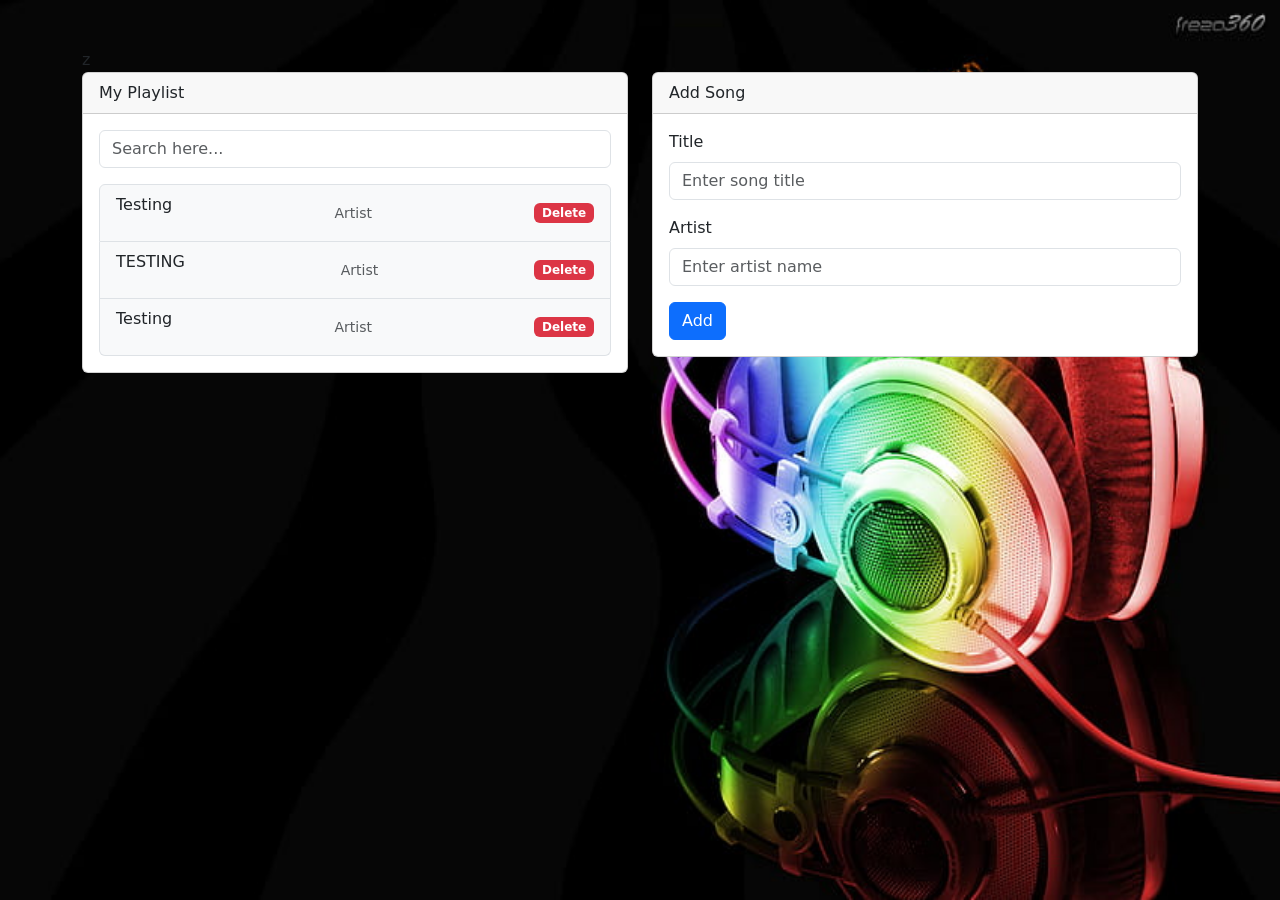
==== Activity 2/index.html @ cb994e43 "message" ====
<!DOCTYPE html>
<html lang="en">
<head>
  <meta charset="UTF-8">
  <meta name="viewport" content="width=device-width, initial-scale=1.0">
  <title>My Playlist</title>
  <link rel="stylesheet" href="app.css">
  <link href="https://cdn.jsdelivr.net/npm/bootstrap@5.3.0-alpha1/dist/css/bootstrap.min.css" rel="stylesheet">
</head>
<body background="Assets/head.jpg" style="background-repeat: no-repeat; background-size:100% 100%; background-attachment:fixed"> 

  <div class="container mt-5">z
    <div class="row">
      <div class="col-md-6">
        <div class="card">
          <div class="card-header">
            My Playlist
          </div>
          <div class="card-body">
            <input type="text" id="searchInput" class="form-control mb-3" placeholder="Search here...">
            
            <ul class="list-group" id="songList">
          
              <li class="list-group-item d-flex justify-content-between align-items-center bg-light text-dark">
                <p>Testing</p>
                <small class="d-block text-muted">Artist</small>
                <span class="badge bg-danger btn-delete">Delete</span>
              </li>
              <li class="list-group-item d-flex justify-content-between align-items-center bg-light text-dark">
              <p>TESTING</p>
                <small class="d-block text-muted" >Artist</small>
                <span class="badge bg-danger btn-delete">Delete</span>
              </li>
              <li class="list-group-item d-flex justify-content-between align-items-center bg-light text-dark">
                <p>Testing</p>
                <small class="d-block text-muted">Artist</small>
                <span class="badge bg-danger btn-delete">Delete</span>
              </li>
            </ul>
          </div>
        </div>
      </div>

      <div class="col-md-6">
        <div class="card">
          <div class="card-header">
            Add Song
          </div>
          <div class="card-body">
            <div id="addSongForm">
              <div class="mb-3">
                <label for="songTitle" class="form-label">Title</label>
                <input type="text" class="form-control" id="songTitle" placeholder="Enter song title" required>
              </div>
              <div class="mb-3">
                <label for="songArtist" class="form-label">Artist</label>
                <input type="text" class="form-control" id="songArtist" placeholder="Enter artist name" required>
              </div>
              <button type="submit" class="btn btn-primary" id="add">Add</button>
            </div>
          </div>
        </div>
      </div>
    </div>
  </div>

  <script src="https://cdn.jsdelivr.net/npm/bootstrap@5.3.0-alpha1/dist/js/bootstrap.bundle.min.js"></script>

  

</body>
<script src="app.js"></script>
</html>
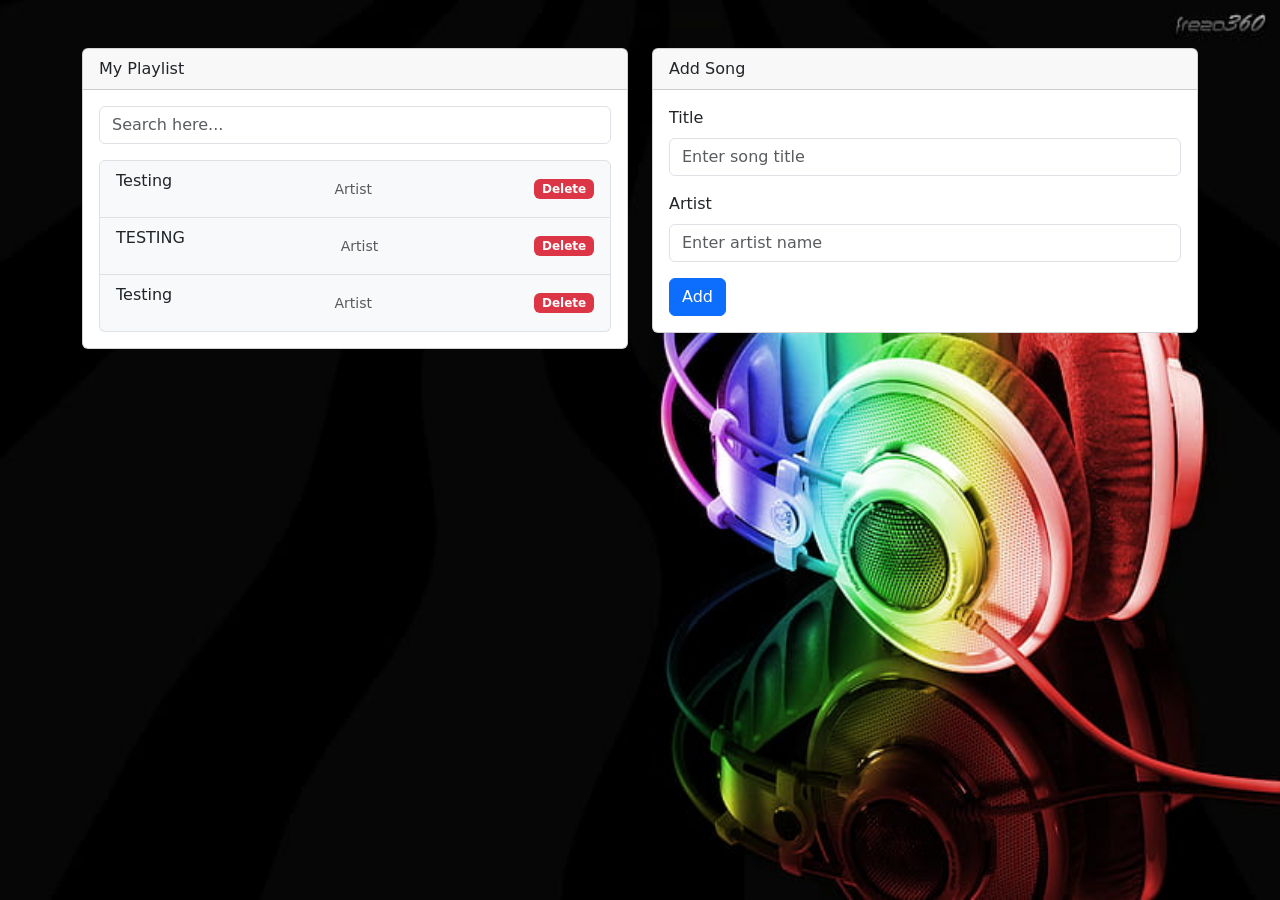
==== commit 2bf6d6f2: "Activity" ====
--- a/Activity 2/index.html
+++ b/Activity 2/index.html
@@ -9,7 +9,7 @@
 </head>
 <body background="Assets/head.jpg" style="background-repeat: no-repeat; background-size:100% 100%; background-attachment:fixed"> 
 
-  <div class="container mt-5">z
+  <div class="container mt-5">
     <div class="row">
       <div class="col-md-6">
         <div class="card">
